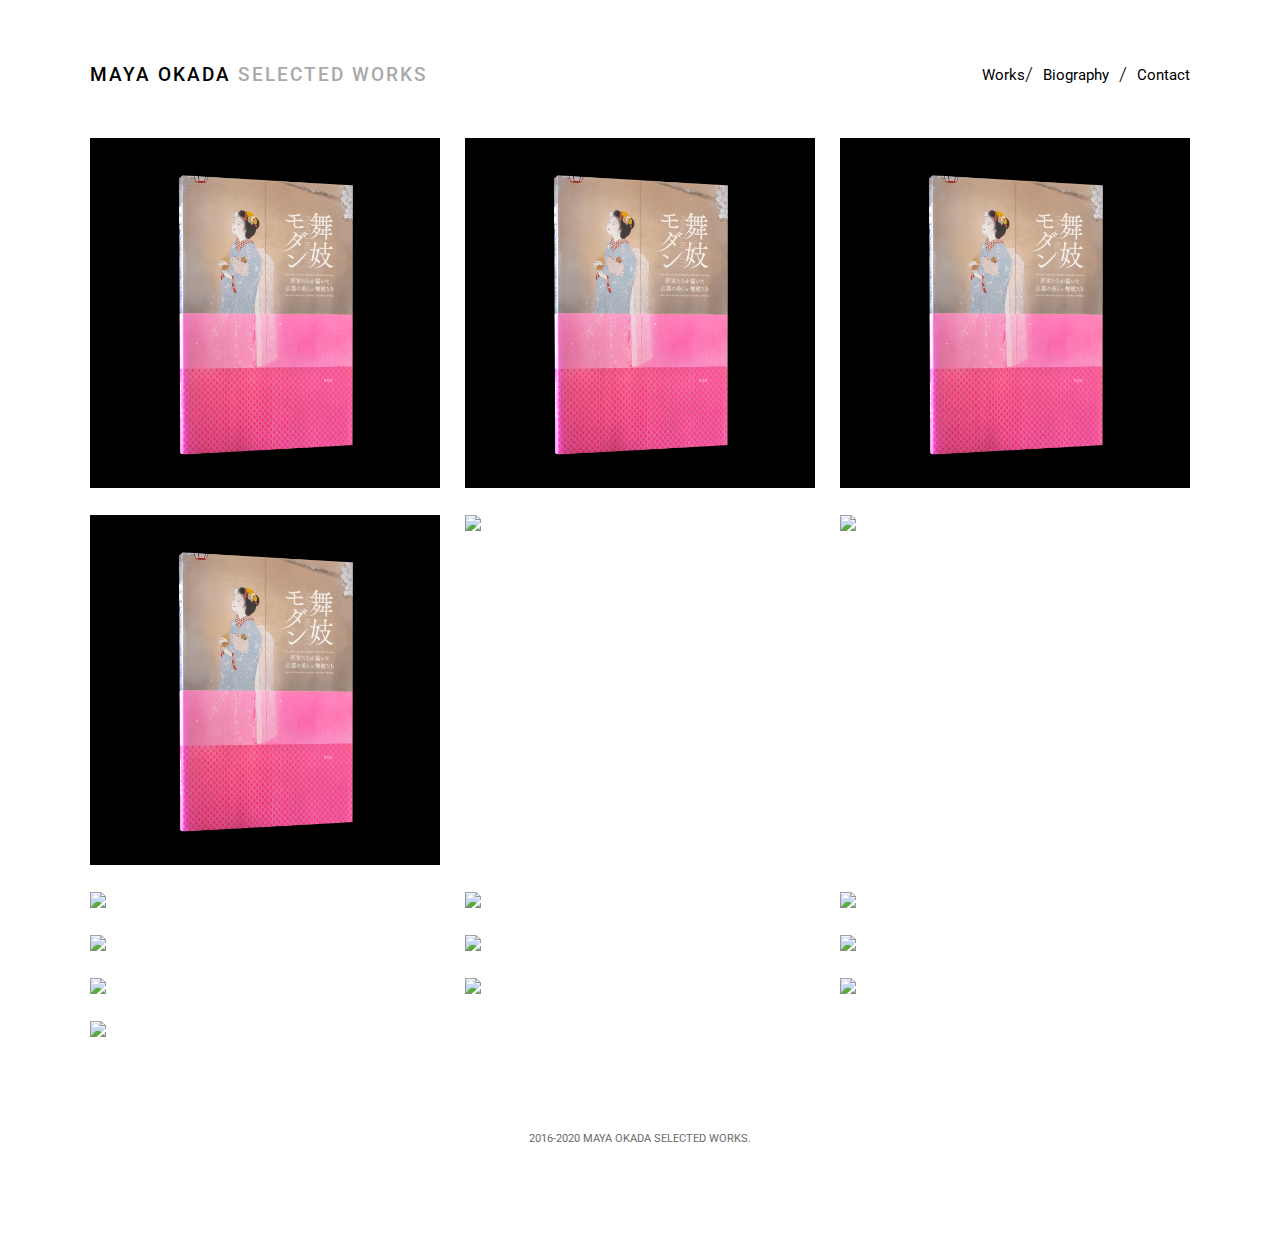
==== index.html @ cfd8290d "Update index.html" ====
<!DOCTYPE html>
<html>
  <head>
    <link rel="preconnect" href="https://fonts.gstatic.com">
    <link href="https://fonts.googleapis.com/css2?family=Roboto:wght@100;300;400;500;700&display=swap" rel="stylesheet">
    <title>MAYA OKADA</title>
<link rel="stylesheet" href="https://nicyan-ict.github.io/ict/style.css"/>    
    <link rel="stylesheet" href="style.css">
    </head>

      <header>
        <div class="header-logo">
        <p>MAYA OKADA<span> SELECTED WORKS</span></p>
        </div>
        <div class="header-list">
        <ul>
        <li class="contact"><a href="file:///Users/mayaokada/Desktop/index.html">Contact</a></li><li class="slash1">/</li><li class="biography"><a href="file:///Users/mayaokada/Desktop/index.html">Biography</a></li><li class="slash1">/</li><li class="works"><a href="file:///Users/mayaokada/Desktop/index.html">Works</a></li>
        </ul>
        </div>
        </header>


    <body>
    <div class="wrapper grid">
    <div class="item">

    <div class=item1>
    <img src="maiko.png">
    <div class=item1-text>
    <p class=item-title>Jugendgedenken<p>
    <p class="item-info">2019, artwork</p>
    </div>
    </div>
    </div>

    <div class="item">
    <div class=item2>
    <img src="maiko.png">
    <div class=item2-text>
    <p class=item-title>Jugendgedenken<p>
    <p class="item-info">2019, artwork</p>
    </div>
    </div>
    </div>

    <div class="item">
    <div class=item3>
    <img src="maiko.png">
    <div class=item3-text>
    <p class=item-title>Jugendgedenken<p>
    <p class="item-info">2019, artwork</p>
    </div>
    </div>
    </div>

    <div class="item">
    <div class=item4>
    <img src="maiko.png">
    <div class=item4-text>
    <p class=item-title>舞妓モダン<p>
    <p class="item-info">2019, artwork</p>
    </div>
    </div>
    </div>

    <div class="item">
    <div class=item5>
    <img src="sakuhin/meishi.png">
    <div class=item5-text>
    <p class=item-title>Jugendgedenken<p>
    <p class="item-info">2019, artwork</p>
    </div>
    </div>
    </div>

    <div class="item">
    <div class=item6>
    <img src="sakuhin/makuruhan.png">
    <div class=item6-text>
    <p class=item-title>Jugendgedenken<p>
    <p class="item-info">2019, artwork</p>
    </div>
    </div>
    </div>

    <div class="item">
    <div class=item7>
    <img src="sakuhin/seinomezame.png">
    <div class=item7-text>
    <p class=item-title>Jugendgedenken<p>
    <p class="item-info">2019, artwork</p>
    </div>
    </div>
    </div>

    <div class="item">
    <div class=item8>
    <img src="sakuhin/manga.png">
    <div class=item8-text>
    <p class=item-title>Jugendgedenken<p>
    <p class="item-info">2019, artwork</p>
    </div>
    </div>
    </div>

    <div class="item">
    <div class=item9>
    <img src="sakuhin/suzuka.png">
    <div class=item9-text>
    <p class=item-title>Jugendgedenken<p>
    <p class="item-info">2019, artwork</p>
    </div>
    </div>
    </div>

    <div class="item">
    <div class=item10>
    <img src="sakuhin/suzuka2.png">
    <div class=item10-text>
    <p class=item-title>Jugendgedenken<p>
    <p class="item-info">2019, artwork</p>
    </div>
    </div>
    </div>

    <div class="item">
    <div class=item11>
    <img src="sakuhin/beyond.png">
    <div class=item11-text>
    <p class=item-title>Jugendgedenken<p>
    <p class="item-info">2019, artwork</p>
    </div>
    </div>
    </div>

    <div class="item">
    <div class=item12>
    <img src="sakuhin/dokusougan.png">
    <div class=item12-text>
    <p class=item-title>Jugendgedenken<p>
    <p class="item-info">2019, artwork</p>
    </div>
    </div>
    </div>

    <div class="item">
    <div class=item13>
    <img src="sakuhin/tensura.png">
    <div class=item13-text>
    <p class=item-title>Jugendgedenken<p>
    <p class="item-info">2019, artwork</p>
    </div>
    </div>
    </div>

    <div class="item">
    <div class=item14>
    <img src="sakuhin/2.png">
    <div class=item14-text>
    <p class=item-title>Jugendgedenken<p>
    <p class="item-info">2019, artwork</p>
    </div>
    </div>
    </div>

    <div class="item">
    <div class=item15>
    <img src="sakuhin/4.png">
    <div class=item15-text>
    <p class=item-title>Jugendgedenken<p>
    <p class="item-info">2019, artwork</p>
    </div>
    </div>
    </div>

    <div class="item">
    <div class=item16>
    <img src="sakuhin/5.png">
    <div class=item16-text>
    <p class=item-title>Jugendgedenken<p>
    <p class="item-info">2019, artwork</p>
    </div>
    </div>
    </div>
    </div>


    <footer>
    <p class=copyright>2016-2020 MAYA OKADA SELECTED WORKS.</p>
  </footer>




  </body>
</html>
---- style.css ----
header {
  width: 1475px;
  margin:0 auto;
  height: 110px;
  background: white;
  padding: 0px 0px;
  font-family:"Roboto"
}

a {
  text-decoration: none;
  border: none;
  color: black;
}

.header-logo p {
  padding-top: 36px;
  float:left;
  padding-left: 0px;
  font-size: 19px;
  letter-spacing: 2px;
  font-weight: 500;
}

span {
  color: #a9a9a9;
}

body {
  font-family: 'Roboto', "YuGothic";
}


.header-list {
  padding-top:38px;
}

.contact, .biography, .works {
    padding-top: 3.5px;
    font-size: 15px;
    color: #a9a9a9;
    list-style: none;
    float: right;
    font-weight: 400;
    color: :#C0C0C0;
}

.slash1, .slash2 {
  font-size: 20px;
  list-style: none;
  float: right;
  padding-right:10px;
  font-weight: 300;
}


.contact:hover {
  opacity: 0.35;
}

.biography {
    padding: 3.5px 10px 0px 0px;
}
.biography:hover {
  opacity: 0.35;
}

.works:hover {
  opacity: 0.35;
}


.grid {
  padding-top:20px;
  display: grid;
  width:1475px;
  gap:25px;
  grid-template-columns: repeat(4, 1fr);
  row-gap:23px;
  margin-left: auto;
  margin-right: auto;
}

.item img {
  width:350px;
  transition: 0.5s ;
}
.item-title {
  font-size: 18px;
  letter-spacing: 1px;
}
.item-info {
  font-size: 14px;
  letter-spacing: 1px;
  color: #808080;
}

.item1 {
  position: relative;
}
.item1-text {
position: absolute;
top: 50%;
top:50%;
left: 50%;
transform: translate(-50%, -50%);
text-align: center;
opacity:0;
line-height: 6px;
}
.item:hover .item1 img {
  opacity:0.1;
}
.item1:hover .item1-text {
  opacity:1;
}

.item2 {
  position: relative;
}
.item2-text {
position: absolute;
top: 50%;
top:50%;
left: 50%;
transform: translate(-50%, -50%);
text-align: center;
opacity:0;
line-height: 6px;
}
.item:hover .item2 img {
  opacity:0.1;
}
.item2:hover .item2-text {
  opacity:1;
}

.item3 {
position: relative;
}
.item3-text {
position: absolute;
top: 50%;
top:50%;
left: 50%;
transform: translate(-50%, -50%);
text-align: center;
opacity:0;
line-height: 6px;
}
.item:hover .item3 img {
  opacity:0.1;
}
.item3:hover .item3-text {
  opacity:1;
}

.item4 {
  position: relative;
}
.item4-text {
  position: absolute;
top: 50%;
top:50%;
left: 50%;
transform: translate(-50%, -50%);
text-align: center;
opacity:0;
line-height: 5px;
}
.item:hover .item4 img {
  opacity:0.1;
}
.item4:hover .item4-text {
  opacity:1;
}

.item5 {
  position: relative;
}
.item5-text {
  position: absolute;
top: 50%;
top:50%;
left: 50%;
transform: translate(-50%, -50%);
text-align: center;
opacity:0;
line-height: 6px;
}
.item:hover .item5 img {
  opacity:0.1;
}
.item5:hover .item5-text {
  opacity:1;
}

.item6 {
  position: relative;
}
.item6-text {
  position: absolute;
top: 50%;
top:50%;
left: 50%;
transform: translate(-50%, -50%);
text-align: center;
opacity:0;
line-height: 6px;
}
.item:hover .item6 img {
  opacity:0.1;
}
.item6:hover .item6-text {
  opacity:1;
}

.item7 {
  position: relative;
}
.item7-text {
  position: absolute;
top: 50%;
top:50%;
left: 50%;
transform: translate(-50%, -50%);
text-align: center;
opacity:0;
line-height: 6px;
}
.item:hover .item7 img {
  opacity:0.1;
}
.item7:hover .item7-text {
  opacity:1;
}

.item8 {
  position: relative;
}
.item8-text {
  position: absolute;
top: 50%;
top:50%;
left: 50%;
transform: translate(-50%, -50%);
text-align: center;
opacity:0;
line-height: 6px;
}
.item:hover .item8 img {
  opacity:0.1;
}
.item8:hover .item8-text {
  opacity:1;
}

.item9 {
  position: relative;
}
.item9-text {
  position: absolute;
top: 50%;
top:50%;
left: 50%;
transform: translate(-50%, -50%);
text-align: center;
opacity:0;
line-height: 5px;
}
.item:hover .item9 img {
  opacity:0.1;
}
.item9:hover .item9-text {
  opacity:1;
}

.item10 {
  position: relative;
}
.item10-text {
  position: absolute;
top: 50%;
top:50%;
left: 50%;
transform: translate(-50%, -50%);
text-align: center;
opacity:0;
line-height: 6px;
}
.item:hover .item10 img {
  opacity:0.1;
}
.item10:hover .item10-text {
  opacity:1;
}

.item11 {
  position: relative;
}
.item11-text {
  position: absolute;
top: 50%;
top:50%;
left: 50%;
transform: translate(-50%, -50%);
text-align: center;
opacity:0;
line-height: 6px;
}

.item:hover .item11 img {
  opacity:0.1;
}
.item11:hover .item11-text {
  opacity:1;
}

.item12 {
  position: relative;
}
.item12-text {
  position: absolute;
top: 50%;
top:50%;
left: 50%;
transform: translate(-50%, -50%);
text-align: center;
opacity:0;
line-height: 6px;
}
.item:hover .item12 img {
  opacity:0.1;
}
.item12:hover .item12-text {
  opacity:1;
}

.item13 {
  position: relative;
}
.item13-text {
  position: absolute;
top: 50%;
top:50%;
left: 50%;
transform: translate(-50%, -50%);
text-align: center;
opacity:0;
line-height: 6px;
}
.item:hover .item13 img {
  opacity:0.1;
}
.item13:hover .item13-text {
  opacity:1;
}

.item14 {
  position: relative;
}
.item14-text {
  position: absolute;
top: 50%;
top:50%;
left: 50%;
transform: translate(-50%, -50%);
text-align: center;
opacity:0;
line-height: 6px;
}
.item:hover .item14 img {
  opacity:0.1;
}
.item14:hover .item14-text {
  opacity:1;
}

.item15 {
  position: relative;
}
.item15-text {
  position: absolute;
top: 50%;
top:50%;
left: 50%;
transform: translate(-50%, -50%);
text-align: center;
opacity:0;
line-height: 5px;
}
.item:hover .item15 img {
  opacity:0.1;
}
.item15:hover .item15-text {
  opacity:1;
}

.item16 {
  position: relative;
}
.item16-text {
  position: absolute;
top: 50%;
top:50%;
left: 50%;
transform: translate(-50%, -50%);
text-align: center;
opacity:0;
line-height: 5px;
}
.item:hover .item16 img {
  opacity:0.1;
}
.item16:hover .item16-text {
  opacity:1;
}

.copyright {
  padding-top:80px;
  text-align: center;
  font-size:11px;
  color: #696969;
  padding-bottom:80px;
}


@media only screen and (min-width:640px) and (max-width:1475px) {
  header {
    width: 1100px;
    margin:0 auto;
    height: 110px;
    background: white;
    padding: 0px 0px;
    box-sizing: border-box;
    }

.grid {
  padding-top:20px;
  display: grid;
  width:1100px;
  gap:25px;
  grid-template-columns: repeat(3, 1fr);
  row-gap:23px;
  margin-left: auto;
  margin-right: auto;
  }
}

@media only screen and (min-width:725px) and (max-width:1100px) {
  header {
    width: 725px;
    margin:0 auto;
    height: 110px;
    background: white;
    padding: 0px 0px;
    box-sizing: border-box;
    }

.grid {
  padding-top:20px;
  display: grid;
  width:725px;
  gap:25px;
  grid-template-columns: repeat(2, 1fr);
  row-gap:23px;
  margin-left: auto;
  margin-right: auto;
  }
}

@media only screen and (min-width:440px) and (max-width:725px) {
  header {
    width: 400px;
    margin:0 auto;
    height: 155px;
    background: white;
    padding: 0px 0px;
    box-sizing: border-box;
    }

    .header-logo p {
      padding-top: 40px;
      line-height: 0px;
      font-size: 23.5px;
      letter-spacing: 2px;
      font-weight: 500;
      float:none;
    }

.ul {
  text-align: center;
}

    .header-list {
      padding-top:15px;
      padding-left:40px;
      display: inline-block;
      padding-bottom:50px;

    }

    .contact, .biography, .works {
        padding-top: 3px;
        font-size: 17px;
        color: #a9a9a9;
        font-weight: 400;
        color: :#C0C0C0;
        line-height: :0px;
    }
    .slash1, .slash2 {
      font-size: 22px;
      padding-right:10px;
      font-weight: 300;
    line-height: :0px;
    }

.item img {
width:400px;
transition: 0.5s ;
}

.grid {
  padding-top:20px;
  display: grid;
  width:400px;
  grid-template-columns: 1fr;
  row-gap:23px;
  margin-left: auto;
  margin-right: auto;
  }
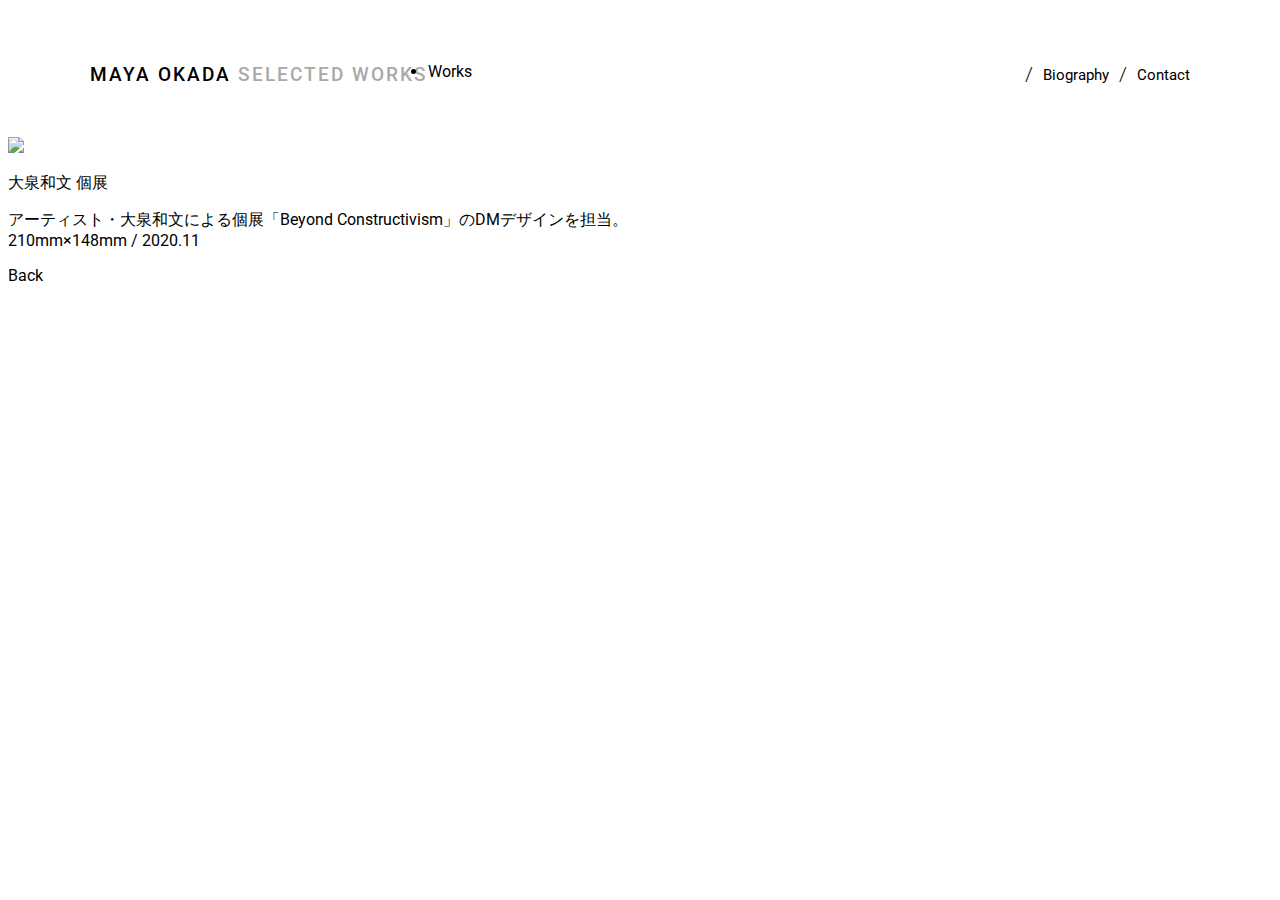
==== commit 5c6c7137: "Update index.html" ====
--- a/index.html
+++ b/index.html
@@ -8,189 +8,35 @@
     <link rel="stylesheet" href="style.css">
     </head>
 
-      <header>
-        <div class="header-logo">
-        <p>MAYA OKADA<span> SELECTED WORKS</span></p>
-        </div>
-        <div class="header-list">
-        <ul>
-        <li class="contact"><a href="file:///Users/mayaokada/Desktop/index.html">Contact</a></li><li class="slash1">/</li><li class="biography"><a href="file:///Users/mayaokada/Desktop/index.html">Biography</a></li><li class="slash1">/</li><li class="works"><a href="file:///Users/mayaokada/Desktop/index.html">Works</a></li>
-        </ul>
-        </div>
-        </header>
+  <header>
+          <div class="header-logo">
+          <p>MAYA OKADA<span> SELECTED WORKS</span></p>
+          </div>
+          <div class="header-list">
+          <ul>
+          <li class="contact"><a href="file:///Users/mayaokada/Desktop/index.html">Contact</a></li><li class="slash1">/</li><li class="biography"><a href="file:///Users/mayaokada/Desktop/index.html">Biography</a></li><li class="slash1">/</li><li class="work"><a href="file:///Users/mayaokada/Desktop/index.html">Works</a></li>
+          </ul>
+          </div>
+          </header>
 
 
-    <body>
-    <div class="wrapper grid">
-    <div class="item">
+        <body>
+    <image>
+      <div class="sakuhin1">
+      <div class="image1">
+      <img src="https://github.com/okada1226/Ohizumi-Kazufumi/blob/main/beyond_3.png?raw=true">
+      </div>
+      <div class=sakuhin-text>
+      <p class="title">大泉和文 個展</p>
+      <p class="detail">アーティスト・大泉和文による個展「Beyond Constructivism」のDMデザインを担当。<br>210mm×148mm / 2020.11</p>
+      </div>
 
-    <div class=item1>
-    <img src="maiko.png">
-    <div class=item1-text>
-    <p class=item-title>Jugendgedenken<p>
-    <p class="item-info">2019, artwork</p>
-    </div>
-    </div>
-    </div>
-
-    <div class="item">
-    <div class=item2>
-    <img src="maiko.png">
-    <div class=item2-text>
-    <p class=item-title>Jugendgedenken<p>
-    <p class="item-info">2019, artwork</p>
-    </div>
-    </div>
-    </div>
-
-    <div class="item">
-    <div class=item3>
-    <img src="maiko.png">
-    <div class=item3-text>
-    <p class=item-title>Jugendgedenken<p>
-    <p class="item-info">2019, artwork</p>
-    </div>
-    </div>
-    </div>
-
-    <div class="item">
-    <div class=item4>
-    <img src="maiko.png">
-    <div class=item4-text>
-    <p class=item-title>舞妓モダン<p>
-    <p class="item-info">2019, artwork</p>
-    </div>
-    </div>
-    </div>
-
-    <div class="item">
-    <div class=item5>
-    <img src="sakuhin/meishi.png">
-    <div class=item5-text>
-    <p class=item-title>Jugendgedenken<p>
-    <p class="item-info">2019, artwork</p>
-    </div>
-    </div>
-    </div>
-
-    <div class="item">
-    <div class=item6>
-    <img src="sakuhin/makuruhan.png">
-    <div class=item6-text>
-    <p class=item-title>Jugendgedenken<p>
-    <p class="item-info">2019, artwork</p>
-    </div>
-    </div>
-    </div>
-
-    <div class="item">
-    <div class=item7>
-    <img src="sakuhin/seinomezame.png">
-    <div class=item7-text>
-    <p class=item-title>Jugendgedenken<p>
-    <p class="item-info">2019, artwork</p>
-    </div>
-    </div>
-    </div>
-
-    <div class="item">
-    <div class=item8>
-    <img src="sakuhin/manga.png">
-    <div class=item8-text>
-    <p class=item-title>Jugendgedenken<p>
-    <p class="item-info">2019, artwork</p>
-    </div>
-    </div>
-    </div>
-
-    <div class="item">
-    <div class=item9>
-    <img src="sakuhin/suzuka.png">
-    <div class=item9-text>
-    <p class=item-title>Jugendgedenken<p>
-    <p class="item-info">2019, artwork</p>
-    </div>
-    </div>
-    </div>
-
-    <div class="item">
-    <div class=item10>
-    <img src="sakuhin/suzuka2.png">
-    <div class=item10-text>
-    <p class=item-title>Jugendgedenken<p>
-    <p class="item-info">2019, artwork</p>
-    </div>
-    </div>
-    </div>
-
-    <div class="item">
-    <div class=item11>
-    <img src="sakuhin/beyond.png">
-    <div class=item11-text>
-    <p class=item-title>Jugendgedenken<p>
-    <p class="item-info">2019, artwork</p>
-    </div>
-    </div>
-    </div>
-
-    <div class="item">
-    <div class=item12>
-    <img src="sakuhin/dokusougan.png">
-    <div class=item12-text>
-    <p class=item-title>Jugendgedenken<p>
-    <p class="item-info">2019, artwork</p>
-    </div>
-    </div>
-    </div>
-
-    <div class="item">
-    <div class=item13>
-    <img src="sakuhin/tensura.png">
-    <div class=item13-text>
-    <p class=item-title>Jugendgedenken<p>
-    <p class="item-info">2019, artwork</p>
-    </div>
-    </div>
-    </div>
-
-    <div class="item">
-    <div class=item14>
-    <img src="sakuhin/2.png">
-    <div class=item14-text>
-    <p class=item-title>Jugendgedenken<p>
-    <p class="item-info">2019, artwork</p>
-    </div>
-    </div>
-    </div>
-
-    <div class="item">
-    <div class=item15>
-    <img src="sakuhin/4.png">
-    <div class=item15-text>
-    <p class=item-title>Jugendgedenken<p>
-    <p class="item-info">2019, artwork</p>
-    </div>
-    </div>
-    </div>
-
-    <div class="item">
-    <div class=item16>
-    <img src="sakuhin/5.png">
-    <div class=item16-text>
-    <p class=item-title>Jugendgedenken<p>
-    <p class="item-info">2019, artwork</p>
-    </div>
-    </div>
-    </div>
-    </div>
-
+      </div>
 
     <footer>
-    <p class=copyright>2016-2020 MAYA OKADA SELECTED WORKS.</p>
+    <div class=back><a href="file:///Users/mayaokada/Desktop/index.html">Back</a></div>
   </footer>
-
-
-
 
   </body>
 </html>
+
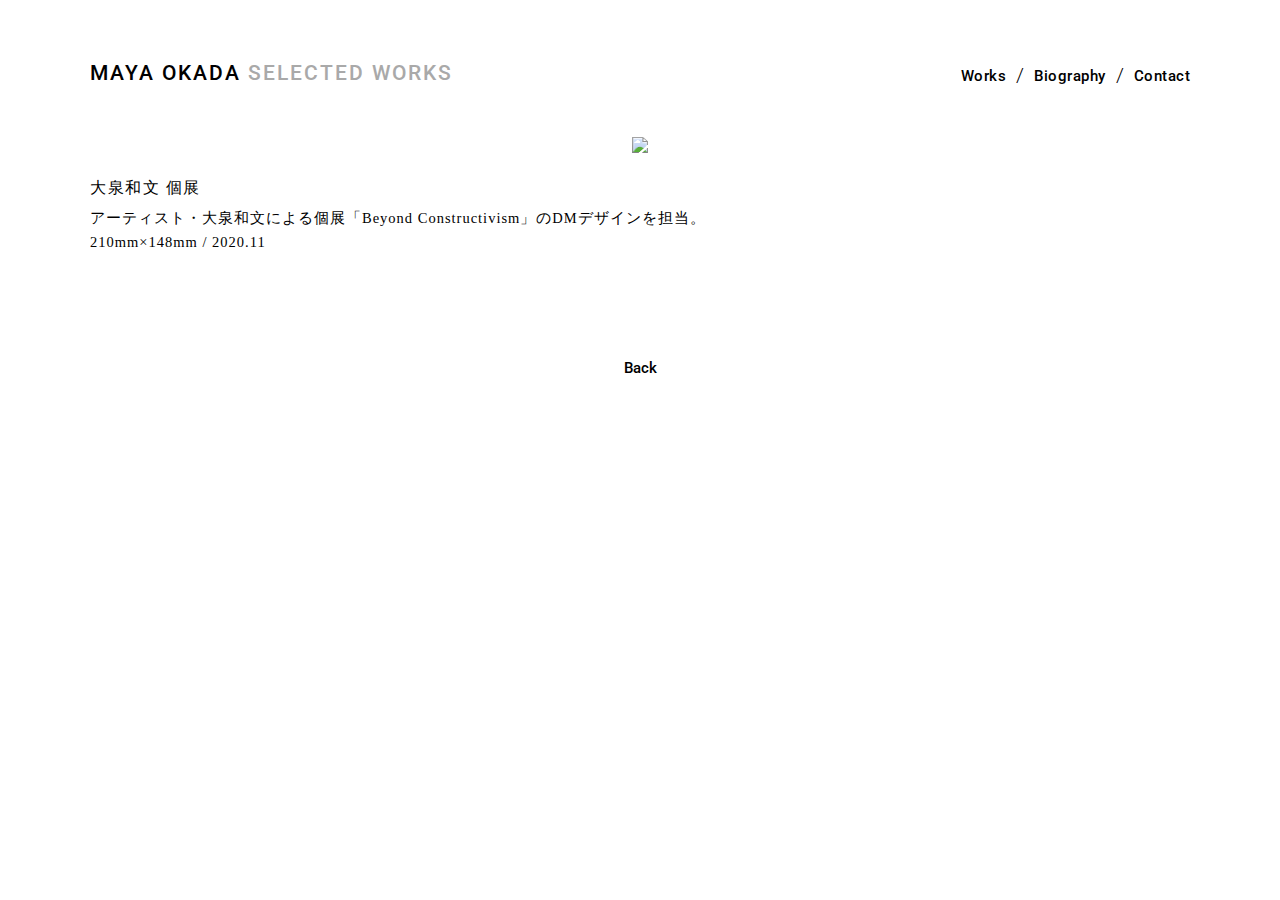
==== commit 9c816d5f: "Update index.html" ====
--- a/index.html
+++ b/index.html
@@ -3,6 +3,7 @@
   <head>
     <link rel="preconnect" href="https://fonts.gstatic.com">
     <link href="https://fonts.googleapis.com/css2?family=Roboto:wght@100;300;400;500;700&display=swap" rel="stylesheet">
+    <meta name="viewport" content="width=device-width, initial-scale=1.0, maximum-scale=1.0, minimum-scale=1.0">
     <title>MAYA OKADA</title>
 <link rel="stylesheet" href="https://nicyan-ict.github.io/ict/style.css"/>    
     <link rel="stylesheet" href="style.css">
@@ -34,7 +35,7 @@
       </div>
 
     <footer>
-    <div class=back><a href="file:///Users/mayaokada/Desktop/index.html">Back</a></div>
+    <div class=back><a href="https://okada1226.github.io/MAYA-OKADA-WORKS/">Back</a></div>
   </footer>
 
   </body>
--- a/style.css
+++ b/style.css
@@ -14,10 +14,10 @@
 }
 
 .header-logo p {
-  padding-top: 36px;
+  padding-top: 32px;
   float:left;
   padding-left: 0px;
-  font-size: 19px;
+  font-size: 21px;
   letter-spacing: 2px;
   font-weight: 500;
 }
@@ -32,16 +32,17 @@
 
 
 .header-list {
-  padding-top:38px;
-}
-
-.contact, .biography, .works {
+  padding-top:39px;
+}
+
+.contact, .biography, .work {
     padding-top: 3.5px;
     font-size: 15px;
     color: #a9a9a9;
     list-style: none;
     float: right;
-    font-weight: 400;
+    font-weight: 500;
+    letter-spacing: 0.5px;
     color: :#C0C0C0;
 }
 
@@ -50,6 +51,7 @@
   list-style: none;
   float: right;
   padding-right:10px;
+  padding-left:10px;
   font-weight: 300;
 }
 
@@ -58,374 +60,79 @@
   opacity: 0.35;
 }
 
-.biography {
-    padding: 3.5px 10px 0px 0px;
-}
+
 .biography:hover {
   opacity: 0.35;
 }
 
-.works:hover {
+.work {
+  float:right;
+}
+
+.work:hover {
   opacity: 0.35;
 }
 
 
-.grid {
-  padding-top:20px;
-  display: grid;
+.image1 {
+text-align:center;
+}
+.image1 img {
   width:1475px;
-  gap:25px;
-  grid-template-columns: repeat(4, 1fr);
-  row-gap:23px;
-  margin-left: auto;
-  margin-right: auto;
-}
-
-.item img {
-  width:350px;
-  transition: 0.5s ;
-}
-.item-title {
-  font-size: 18px;
+}
+
+.image2 {
+text-align:center;
+padding-top: 20px;
+}
+.image2 img {
+  width:1475px;
+}
+
+.br-sp {
+  display: none;
+}
+
+
+.sakuhin-text {
+  font-family: 'Roboto', "YuGothic-light";
+  padding-top:31px;
+  margin:0 auto;
+  width:1475px;
+}
+
+.title {
+  font-size:16px;
+  letter-spacing: 1.5px;
+  line-height: 0px;
+  font-weight: 400;
+  margin:0;
+  font-family: 'Roboto-bolder', "YuGothic-bolder";
+
+}
+
+.detail {
+  padding-top: 3px;
+  font-size:14.5px;
+  line-height: 24.5px;
+  font-weight: 300;
+  font-family: 'Roboto-lighter', "YuGothic-lighter";
   letter-spacing: 1px;
-}
-.item-info {
-  font-size: 14px;
-  letter-spacing: 1px;
-  color: #808080;
-}
-
-.item1 {
-  position: relative;
-}
-.item1-text {
-position: absolute;
-top: 50%;
-top:50%;
-left: 50%;
-transform: translate(-50%, -50%);
-text-align: center;
-opacity:0;
-line-height: 6px;
-}
-.item:hover .item1 img {
-  opacity:0.1;
-}
-.item1:hover .item1-text {
-  opacity:1;
-}
-
-.item2 {
-  position: relative;
-}
-.item2-text {
-position: absolute;
-top: 50%;
-top:50%;
-left: 50%;
-transform: translate(-50%, -50%);
-text-align: center;
-opacity:0;
-line-height: 6px;
-}
-.item:hover .item2 img {
-  opacity:0.1;
-}
-.item2:hover .item2-text {
-  opacity:1;
-}
-
-.item3 {
-position: relative;
-}
-.item3-text {
-position: absolute;
-top: 50%;
-top:50%;
-left: 50%;
-transform: translate(-50%, -50%);
-text-align: center;
-opacity:0;
-line-height: 6px;
-}
-.item:hover .item3 img {
-  opacity:0.1;
-}
-.item3:hover .item3-text {
-  opacity:1;
-}
-
-.item4 {
-  position: relative;
-}
-.item4-text {
-  position: absolute;
-top: 50%;
-top:50%;
-left: 50%;
-transform: translate(-50%, -50%);
-text-align: center;
-opacity:0;
-line-height: 5px;
-}
-.item:hover .item4 img {
-  opacity:0.1;
-}
-.item4:hover .item4-text {
-  opacity:1;
-}
-
-.item5 {
-  position: relative;
-}
-.item5-text {
-  position: absolute;
-top: 50%;
-top:50%;
-left: 50%;
-transform: translate(-50%, -50%);
-text-align: center;
-opacity:0;
-line-height: 6px;
-}
-.item:hover .item5 img {
-  opacity:0.1;
-}
-.item5:hover .item5-text {
-  opacity:1;
-}
-
-.item6 {
-  position: relative;
-}
-.item6-text {
-  position: absolute;
-top: 50%;
-top:50%;
-left: 50%;
-transform: translate(-50%, -50%);
-text-align: center;
-opacity:0;
-line-height: 6px;
-}
-.item:hover .item6 img {
-  opacity:0.1;
-}
-.item6:hover .item6-text {
-  opacity:1;
-}
-
-.item7 {
-  position: relative;
-}
-.item7-text {
-  position: absolute;
-top: 50%;
-top:50%;
-left: 50%;
-transform: translate(-50%, -50%);
-text-align: center;
-opacity:0;
-line-height: 6px;
-}
-.item:hover .item7 img {
-  opacity:0.1;
-}
-.item7:hover .item7-text {
-  opacity:1;
-}
-
-.item8 {
-  position: relative;
-}
-.item8-text {
-  position: absolute;
-top: 50%;
-top:50%;
-left: 50%;
-transform: translate(-50%, -50%);
-text-align: center;
-opacity:0;
-line-height: 6px;
-}
-.item:hover .item8 img {
-  opacity:0.1;
-}
-.item8:hover .item8-text {
-  opacity:1;
-}
-
-.item9 {
-  position: relative;
-}
-.item9-text {
-  position: absolute;
-top: 50%;
-top:50%;
-left: 50%;
-transform: translate(-50%, -50%);
-text-align: center;
-opacity:0;
-line-height: 5px;
-}
-.item:hover .item9 img {
-  opacity:0.1;
-}
-.item9:hover .item9-text {
-  opacity:1;
-}
-
-.item10 {
-  position: relative;
-}
-.item10-text {
-  position: absolute;
-top: 50%;
-top:50%;
-left: 50%;
-transform: translate(-50%, -50%);
-text-align: center;
-opacity:0;
-line-height: 6px;
-}
-.item:hover .item10 img {
-  opacity:0.1;
-}
-.item10:hover .item10-text {
-  opacity:1;
-}
-
-.item11 {
-  position: relative;
-}
-.item11-text {
-  position: absolute;
-top: 50%;
-top:50%;
-left: 50%;
-transform: translate(-50%, -50%);
-text-align: center;
-opacity:0;
-line-height: 6px;
-}
-
-.item:hover .item11 img {
-  opacity:0.1;
-}
-.item11:hover .item11-text {
-  opacity:1;
-}
-
-.item12 {
-  position: relative;
-}
-.item12-text {
-  position: absolute;
-top: 50%;
-top:50%;
-left: 50%;
-transform: translate(-50%, -50%);
-text-align: center;
-opacity:0;
-line-height: 6px;
-}
-.item:hover .item12 img {
-  opacity:0.1;
-}
-.item12:hover .item12-text {
-  opacity:1;
-}
-
-.item13 {
-  position: relative;
-}
-.item13-text {
-  position: absolute;
-top: 50%;
-top:50%;
-left: 50%;
-transform: translate(-50%, -50%);
-text-align: center;
-opacity:0;
-line-height: 6px;
-}
-.item:hover .item13 img {
-  opacity:0.1;
-}
-.item13:hover .item13-text {
-  opacity:1;
-}
-
-.item14 {
-  position: relative;
-}
-.item14-text {
-  position: absolute;
-top: 50%;
-top:50%;
-left: 50%;
-transform: translate(-50%, -50%);
-text-align: center;
-opacity:0;
-line-height: 6px;
-}
-.item:hover .item14 img {
-  opacity:0.1;
-}
-.item14:hover .item14-text {
-  opacity:1;
-}
-
-.item15 {
-  position: relative;
-}
-.item15-text {
-  position: absolute;
-top: 50%;
-top:50%;
-left: 50%;
-transform: translate(-50%, -50%);
-text-align: center;
-opacity:0;
-line-height: 5px;
-}
-.item:hover .item15 img {
-  opacity:0.1;
-}
-.item15:hover .item15-text {
-  opacity:1;
-}
-
-.item16 {
-  position: relative;
-}
-.item16-text {
-  position: absolute;
-top: 50%;
-top:50%;
-left: 50%;
-transform: translate(-50%, -50%);
-text-align: center;
-opacity:0;
-line-height: 5px;
-}
-.item:hover .item16 img {
-  opacity:0.1;
-}
-.item16:hover .item16-text {
-  opacity:1;
-}
-
-.copyright {
-  padding-top:80px;
+
+}
+
+
+
+.back {
+  padding-top:90px;
+  padding-left:0px;
   text-align: center;
-  font-size:11px;
-  color: #696969;
+  font-size:15px;
   padding-bottom:80px;
-}
-
-
-@media only screen and (min-width:640px) and (max-width:1475px) {
+  font-weight:500;
+}
+
+@media only screen and (max-width:1475px) {
   header {
     width: 1100px;
     margin:0 auto;
@@ -434,20 +141,17 @@
     padding: 0px 0px;
     box-sizing: border-box;
     }
-
-.grid {
-  padding-top:20px;
-  display: grid;
-  width:1100px;
-  gap:25px;
-  grid-template-columns: repeat(3, 1fr);
-  row-gap:23px;
-  margin-left: auto;
-  margin-right: auto;
-  }
-}
-
-@media only screen and (min-width:725px) and (max-width:1100px) {
+    .image1 img {
+      width:1100px;
+    }
+    .sakuhin-text {
+      width:1100px;
+    }
+
+
+}
+
+@media only screen and (max-width:1100px) {
   header {
     width: 725px;
     margin:0 auto;
@@ -456,20 +160,17 @@
     padding: 0px 0px;
     box-sizing: border-box;
     }
-
-.grid {
-  padding-top:20px;
-  display: grid;
-  width:725px;
-  gap:25px;
-  grid-template-columns: repeat(2, 1fr);
-  row-gap:23px;
-  margin-left: auto;
-  margin-right: auto;
-  }
-}
-
-@media only screen and (min-width:440px) and (max-width:725px) {
+    .image1 img {
+      width:725px;
+    }
+    .sakuhin-text {
+      width:725px;
+    }
+
+
+}
+
+@media screen and (max-width: 725px){
   header {
     width: 400px;
     margin:0 auto;
@@ -500,11 +201,11 @@
 
     }
 
-    .contact, .biography, .works {
+    .contact, .biography, .work {
         padding-top: 3px;
         font-size: 17px;
         color: #a9a9a9;
-        font-weight: 400;
+        font-weight: 500;
         color: :#C0C0C0;
         line-height: :0px;
     }
@@ -515,21 +216,105 @@
     line-height: :0px;
     }
 
-.item img {
-width:400px;
-transition: 0.5s ;
-}
-
-.grid {
-  padding-top:20px;
-  display: grid;
-  width:400px;
-  grid-template-columns: 1fr;
-  row-gap:23px;
-  margin-left: auto;
-  margin-right: auto;
+    .image1 img {
+      width:600px;
+    }
+    .sakuhin-text {
+      width:600px;
+    }
+
+
+}
+
+@media screen and (max-width: 400px){
+  header {
+    width: 320px;
+    margin:0 auto;
+    height: 110px;
+    background: white;
+    padding: 0px 0px;
+    }
+
+  .span {
+  line-height: 0px;
   }
-
-
-
-
+    .header-logo p {
+      padding-top: 35px;
+      line-height: 0px;
+      font-size: 21px;
+      letter-spacing: 0.25px;
+      font-weight: 500;
+      float:none;
+      padding-bottom: 0px;
+      margin-bottom: 0px;
+
+    }
+      .header-logo span {
+        line-height: 0px;
+        float:none;
+        padding-bottom: 0px;
+        margin-bottom: 0px;
+      }
+
+    .header-list {
+      padding-top:21px;
+      padding-bottom:50px;
+      margin-left: auto;
+      margin-right: auto;
+      padding-left: 14.5px;
+    }
+
+    .contact, .biography, .work {
+        padding-top: 3px;
+        font-size: 14px;
+        color: #a9a9a9;
+        font-weight: 500;
+        color: :#C0C0C0;
+        line-height: :0px;
+    }
+    .slash1, .slash2 {
+      font-size: 18px;
+      padding-right:10px;
+      font-weight: 300;
+    line-height: :0px;
+    }
+
+    .image1 img {
+      width:100%;
+    }
+    .sakuhin-text {
+      padding-top:30px;
+      width:320px;
+    }
+
+    .title {
+      font-size:17px;
+      margin-bottom: 0;
+      padding-bottom: 0;
+      line-height: 0px;
+    }
+
+
+  .detail {
+      margin-top:12.5px;
+      margin-bottom: :20px;
+      text-align: justify;
+      text-justify: inter-ideograph;
+      line-height:25px;
+
+    }
+    .br-pc {
+      display: none;
+    }
+  .back {
+  padding-top:50px;
+  padding-left:0px;
+  text-align: center;
+  font-size:15px;
+  padding-bottom:70px;
+  font-weight:500;
+
+}
+
+
+}
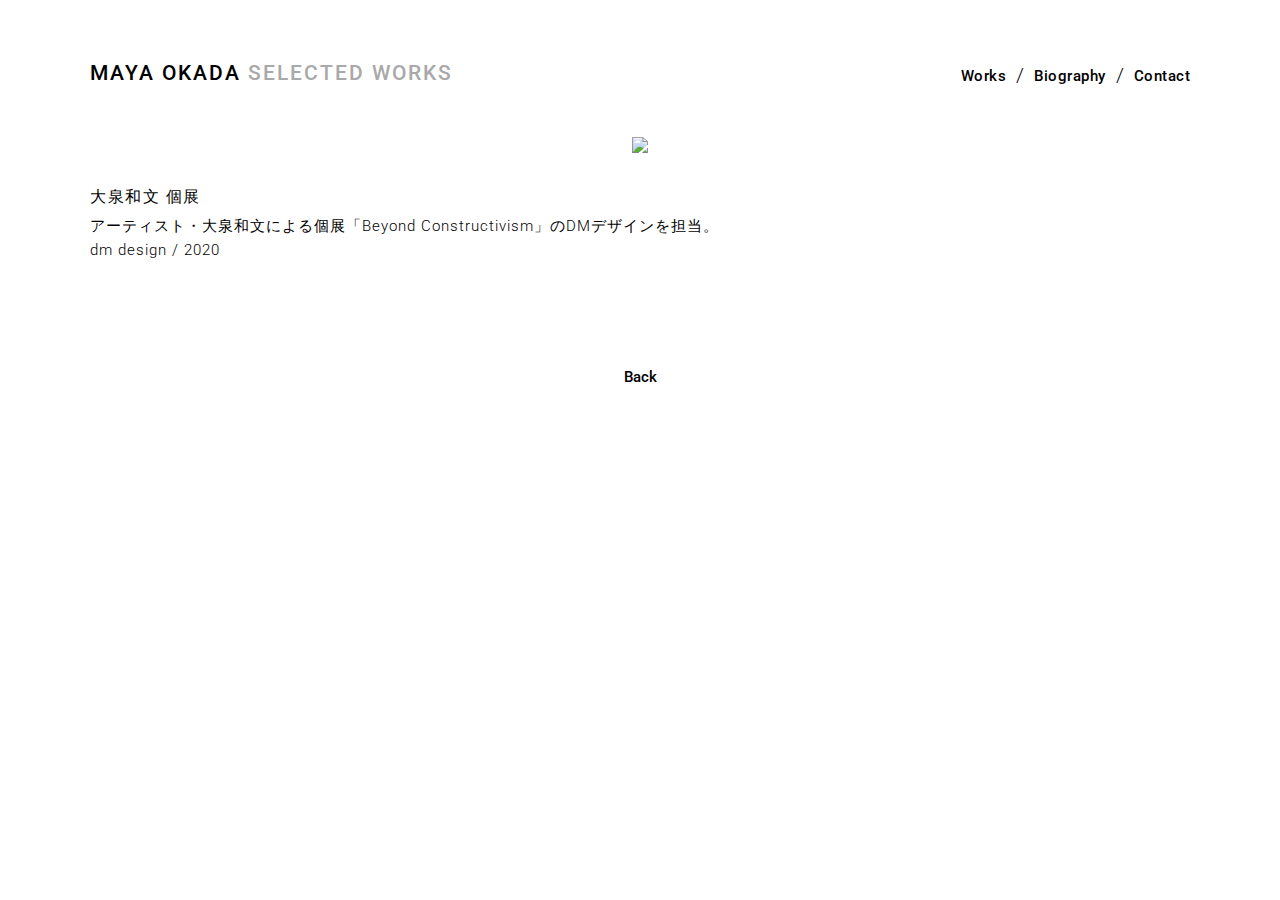
==== commit b9666ace: "Update index.html" ====
--- a/index.html
+++ b/index.html
@@ -3,6 +3,8 @@
   <head>
     <link rel="preconnect" href="https://fonts.gstatic.com">
     <link href="https://fonts.googleapis.com/css2?family=Roboto:wght@100;300;400;500;700&display=swap" rel="stylesheet">
+     <link rel="preconnect" href="https://fonts.gstatic.com">
+    <link href="https://fonts.googleapis.com/css2?family=Noto+Sans+JP:wght@100;300;400;500;700;900&display=swap" rel="stylesheet">
     <meta name="viewport" content="width=device-width, initial-scale=1.0, maximum-scale=1.0, minimum-scale=1.0">
     <title>MAYA OKADA</title>
 <link rel="stylesheet" href="https://nicyan-ict.github.io/ict/style.css"/>    
@@ -29,7 +31,7 @@
       </div>
       <div class=sakuhin-text>
       <p class="title">大泉和文 個展</p>
-      <p class="detail">アーティスト・大泉和文による個展「Beyond Constructivism」のDMデザインを担当。<br>210mm×148mm / 2020.11</p>
+      <p class="detail">アーティスト・大泉和文による個展「Beyond Constructivism」のDMデザインを担当。<br>dm design / 2020</p>
       </div>
 
       </div>
--- a/style.css
+++ b/style.css
@@ -27,7 +27,7 @@
 }
 
 body {
-  font-family: 'Roboto', "YuGothic";
+  font-family: 'Roboto', "YuGothic-light";
 }
 
 
@@ -83,11 +83,62 @@
 
 .image2 {
 text-align:center;
+padding-top: 25px;
+
+}
+.image2 img {
+  width:1475px;
+}
+
+.image3 {
+text-align:center;
+padding-top: 25px;
+
+}
+.image3 img {
+  width:1475px;
+}
+
+.image4 {
+text-align:center;
+padding-top: 25px;
+}
+.image4 img {
+  width:1475px;
+}
+
+.image5 {
+text-align:center;
+padding-top: 25px;
+}
+.image5 img {
+  width:1475px;
+}
+
+.image6 {
+text-align:center;
+padding-top: 25px;
+}
+.image6 img {
+  width:1475px;
+}
+
+.image7 {
+text-align:center;
 padding-top: 20px;
 }
-.image2 img {
-  width:1475px;
-}
+.image7 img {
+  width:1475px;
+}
+
+.image8 {
+text-align:center;
+padding-top: 20px;
+}
+.image8 img {
+  width:1475px;
+}
+
 
 .br-sp {
   display: none;
@@ -95,8 +146,7 @@
 
 
 .sakuhin-text {
-  font-family: 'Roboto', "YuGothic-light";
-  padding-top:31px;
+  padding-top:40px;
   margin:0 auto;
   width:1475px;
 }
@@ -107,8 +157,6 @@
   line-height: 0px;
   font-weight: 400;
   margin:0;
-  font-family: 'Roboto-bolder', "YuGothic-bolder";
-
 }
 
 .detail {
@@ -116,7 +164,6 @@
   font-size:14.5px;
   line-height: 24.5px;
   font-weight: 300;
-  font-family: 'Roboto-lighter', "YuGothic-lighter";
   letter-spacing: 1px;
 
 }
@@ -144,6 +191,30 @@
     .image1 img {
       width:1100px;
     }
+  .image2 img {
+      width:1100px;
+    }
+  .image3 img {
+      width:1100px;
+    }
+  .image4 img {
+      width:1100px;
+    }
+  .image5 img {
+      width:1100px;
+    }
+  .image6 img {
+      width:1100px;
+    }
+  .image7 img {
+      width:1100px;
+    }
+  .image8 img {
+      width:1100px;
+    }
+    .sakuhin-text {
+      width:1100px;
+    }
     .sakuhin-text {
       width:1100px;
     }
@@ -163,6 +234,27 @@
     .image1 img {
       width:725px;
     }
+  .image2 img {
+      width:725px;
+    }
+  .image3 img {
+      width:725px;
+    }
+  .image4 img {
+      width:725px;
+    }
+  .image5 img {
+      width:725px;
+    }
+  .image6 img {
+      width:725px;
+    }
+  .image7 img {
+      width:725px;
+    }
+  .image8 img {
+      width:725px;
+    }
     .sakuhin-text {
       width:725px;
     }
@@ -219,6 +311,32 @@
     .image1 img {
       width:600px;
     }
+  .image2 img {
+      width:600px;
+    }
+  .image3 img {
+      width:600px;
+    }
+  .image4 img {
+      width:600px;
+    }
+  .image5 img {
+      width:600px;
+    }
+  .image6 img {
+      width:600px;
+    }
+  .image7 img {
+      width:600px;
+    }
+  .image8 img {
+      width:600px;
+    }
+  
+  
+  
+  
+  
     .sakuhin-text {
       width:600px;
     }
@@ -278,11 +396,63 @@
       font-weight: 300;
     line-height: :0px;
     }
-
-    .image1 img {
-      width:100%;
-    }
-    .sakuhin-text {
+  
+  
+  .image1 img {
+      width:100%;
+    }
+  
+   .image2 {
+    padding-top: 13px;
+    }
+  .image2 img {
+      width:100%;
+    }
+  
+     .image3 {
+    padding-top: 13px;
+    }
+  .image3 img {
+      width:100%;
+    }
+  
+     .image4 {
+    padding-top: 13px;
+    }
+  .image4 img {
+      width:100%;
+    }
+  
+     .image5 {
+    padding-top: 13px;
+    }
+  .image5 img {
+      width:100%;
+    }
+  
+     .image6 {
+    padding-top: 13px;
+    }
+  .image6 img {
+      width:100%;
+    }
+  
+     .image7 {
+    padding-top: 13px;
+    }
+  .image7 img {
+      width:100%;
+    }
+  
+     .image8 {
+    padding-top: 13px;
+    }
+  .image8 img {
+      width:100%;
+    }
+  
+
+  .sakuhin-text {
       padding-top:30px;
       width:320px;
     }
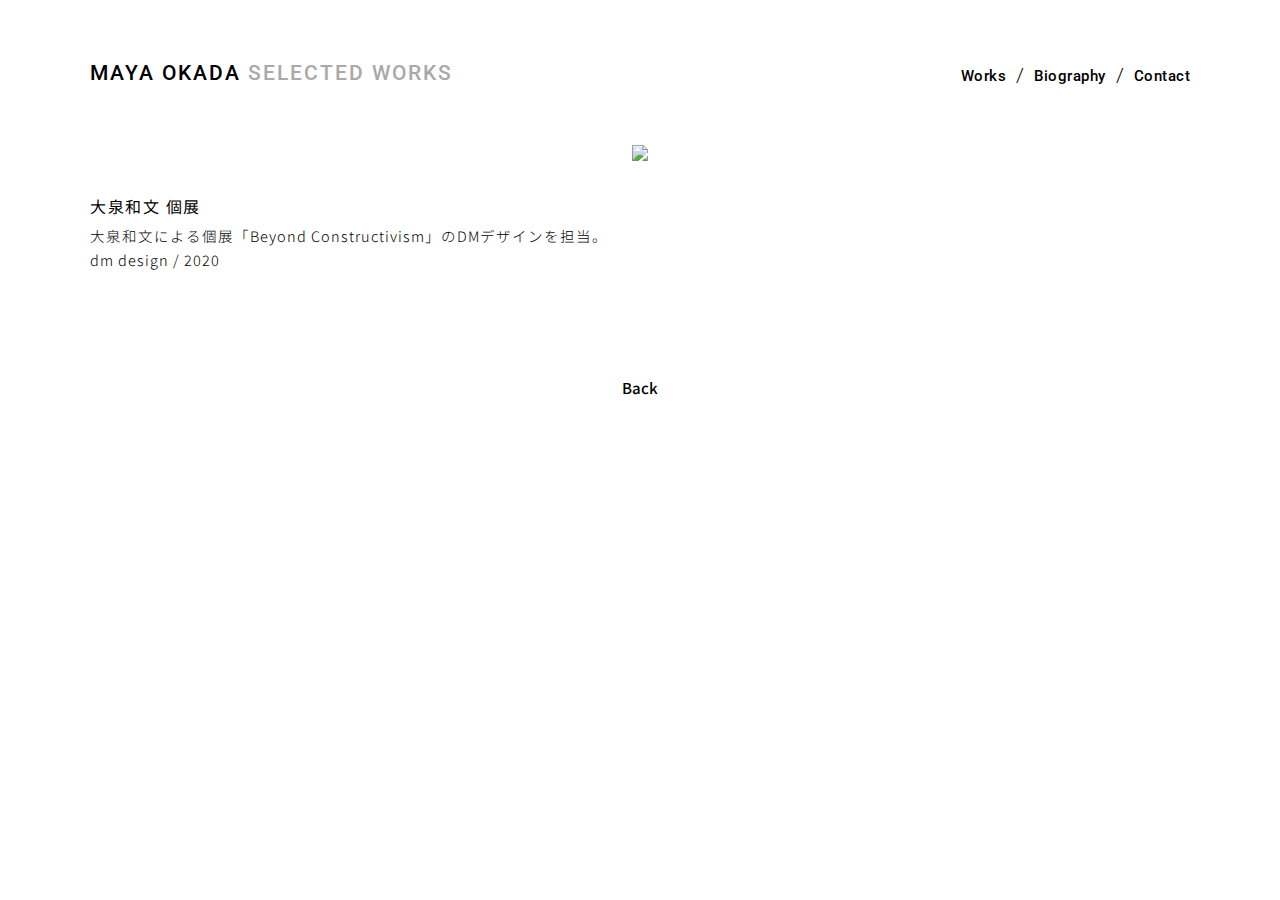
==== commit 6cfcf4bd: "Update index.html" ====
--- a/index.html
+++ b/index.html
@@ -31,7 +31,7 @@
       </div>
       <div class=sakuhin-text>
       <p class="title">大泉和文 個展</p>
-      <p class="detail">アーティスト・大泉和文による個展「Beyond Constructivism」のDMデザインを担当。<br>dm design / 2020</p>
+      <p class="detail">大泉和文による個展「Beyond Constructivism」のDMデザインを担当。<br>dm design / 2020</p>
       </div>
 
       </div>
--- a/style.css
+++ b/style.css
@@ -27,8 +27,7 @@
 }
 
 body {
-  font-family: 'Roboto', "YuGothic-light";
-}
+font-family: 'Noto Sans JP', sans-serif;}
 
 
 .header-list {
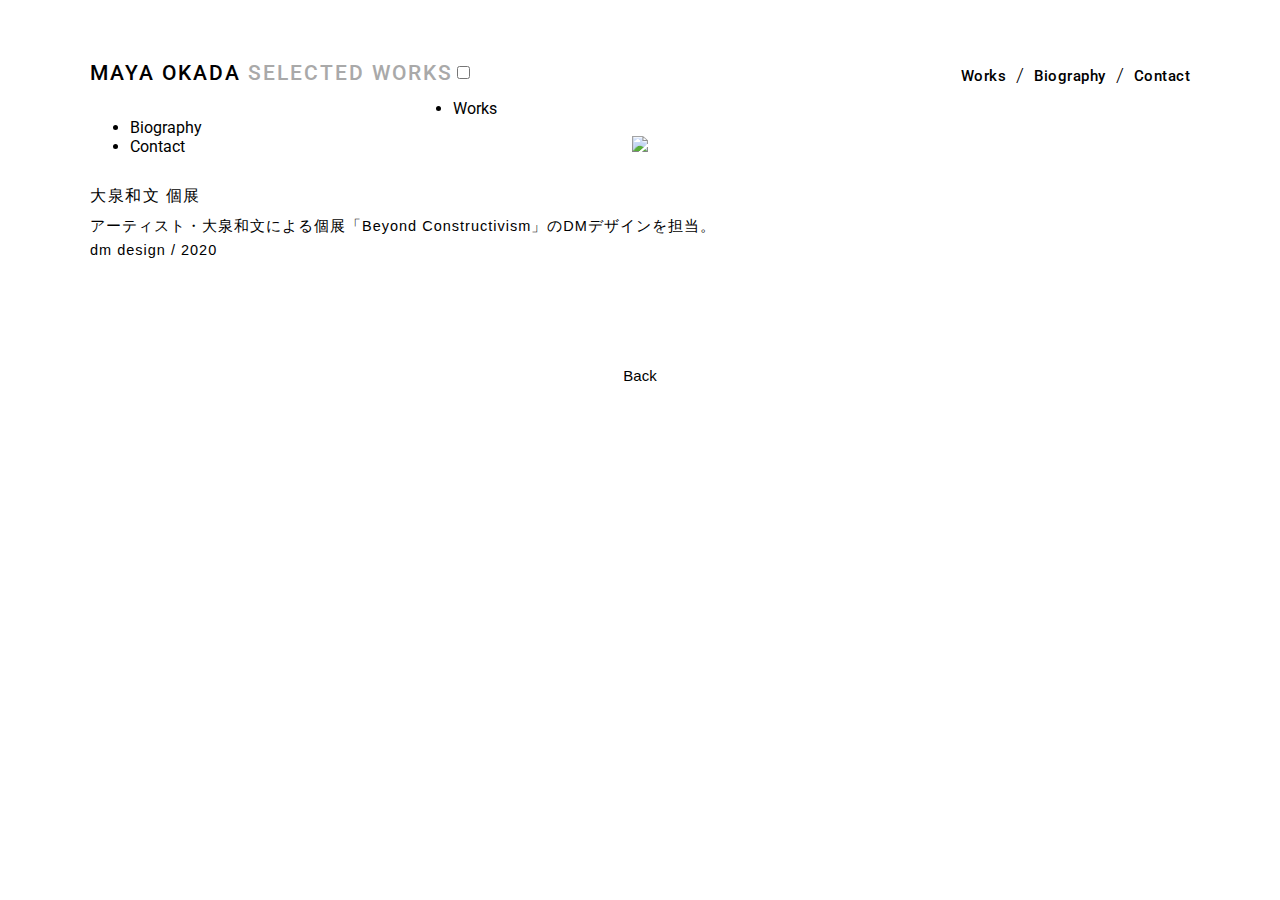
==== commit a3aac22b: "Update index.html" ====
--- a/index.html
+++ b/index.html
@@ -3,24 +3,40 @@
   <head>
     <link rel="preconnect" href="https://fonts.gstatic.com">
     <link href="https://fonts.googleapis.com/css2?family=Roboto:wght@100;300;400;500;700&display=swap" rel="stylesheet">
-     <link rel="preconnect" href="https://fonts.gstatic.com">
-    <link href="https://fonts.googleapis.com/css2?family=Noto+Sans+JP:wght@100;300;400;500;700;900&display=swap" rel="stylesheet">
     <meta name="viewport" content="width=device-width, initial-scale=1.0, maximum-scale=1.0, minimum-scale=1.0">
     <title>MAYA OKADA</title>
 <link rel="stylesheet" href="https://nicyan-ict.github.io/ict/style.css"/>    
     <link rel="stylesheet" href="style.css">
     </head>
 
-  <header>
-          <div class="header-logo">
-          <p>MAYA OKADA<span> SELECTED WORKS</span></p>
-          </div>
-          <div class="header-list">
-          <ul>
-          <li class="contact"><a href="file:///Users/mayaokada/Desktop/index.html">Contact</a></li><li class="slash1">/</li><li class="biography"><a href="file:///Users/mayaokada/Desktop/index.html">Biography</a></li><li class="slash1">/</li><li class="work"><a href="file:///Users/mayaokada/Desktop/index.html">Works</a></li>
-          </ul>
-          </div>
-          </header>
+<header>
+             <div class="header-logo">
+             <p>MAYA OKADA<br class="br-sp"><span> SELECTED WORKS</span></p>
+             </div>
+             <div class="header-list">
+             <ul>
+             <li class="contact"><a href="mailto:okadamaya19951226@gmail.com">Contact</a></li><li class="slash1">/</li><li class="biography"><a href="https://okada1226.github.io/biography/">Biography</a></li><li class="slash1">/</li><li class="work"><a href="https://okada1226.github.io/mayaokadaworks/">Works</a></li>
+             </ul>
+             </div>
+
+ <div class="drawer">
+   <input type="checkbox" id="drawer-check" class="drawer-hidden" >
+   <label for="drawer-check" class="drawer-open"><span></span></label>
+   <nav class="drawer-content">
+     <ul class="drawer-list">
+       <li class="drawer-item">
+         <a href="https://okada1226.github.io/mayaokadaworks/">Works</a>
+       </li>
+       <li class="drawer-item">
+         <a href="https://okada1226.github.io/biography/">Biography</a>
+       </li>
+       <li class="drawer-item">
+         <a href="mailto:okadamaya19951226@gmail.com">Contact</a>
+       </li>
+     </ul>
+   </nav>
+ </div>
+ </header>
 
 
         <body>
@@ -31,7 +47,7 @@
       </div>
       <div class=sakuhin-text>
       <p class="title">大泉和文 個展</p>
-      <p class="detail">大泉和文による個展「Beyond Constructivism」のDMデザインを担当。<br>dm design / 2020</p>
+      <p class="detail">アーティスト・大泉和文による個展「Beyond Constructivism」のDMデザインを担当。<br>dm design / 2020</p>
       </div>
 
       </div>
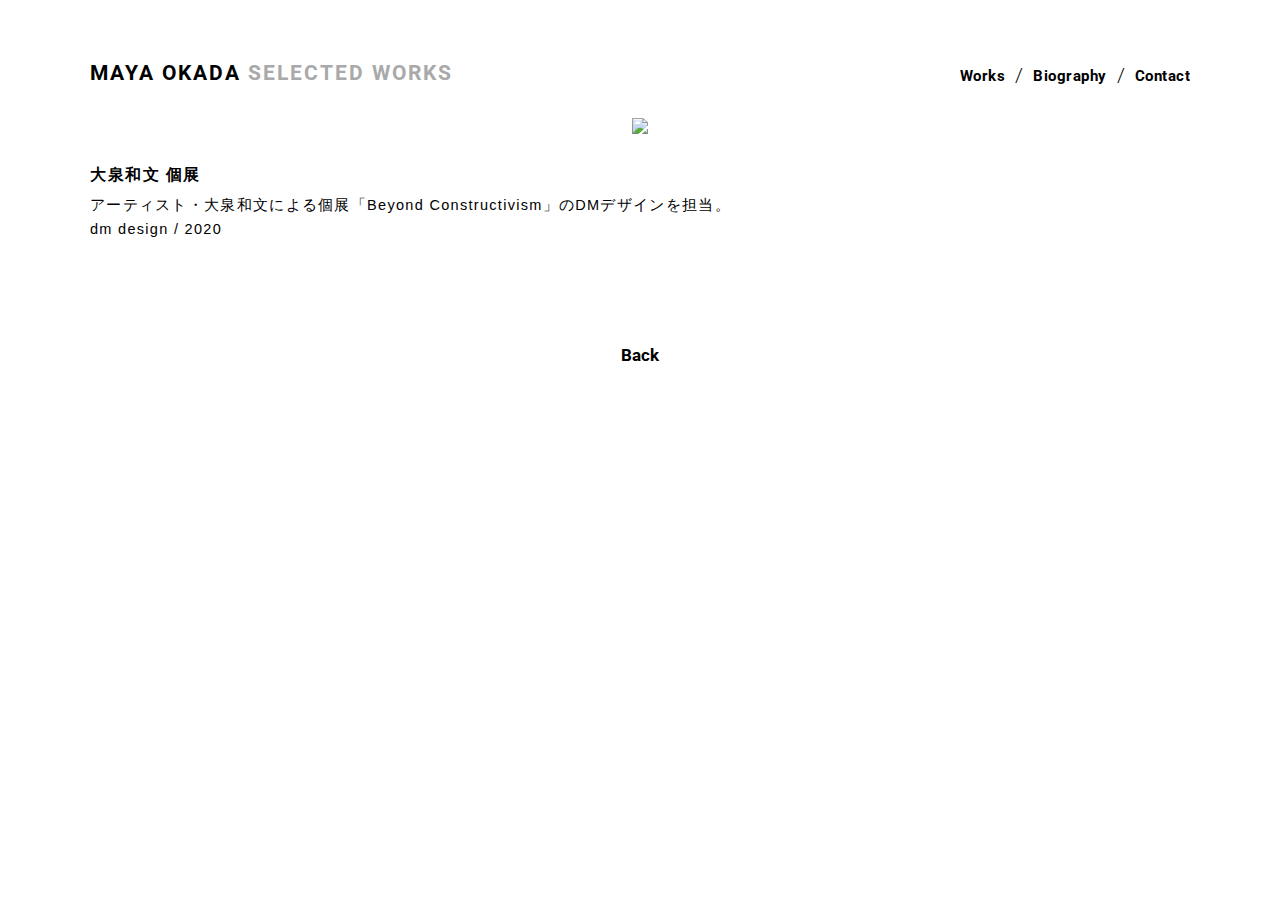
==== commit ee44894d: "Update index.html" ====
--- a/index.html
+++ b/index.html
@@ -40,7 +40,6 @@
 
 
         <body>
-    <image>
       <div class="sakuhin1">
       <div class="image1">
       <img src="https://github.com/okada1226/Ohizumi-Kazufumi/blob/main/beyond_3.png?raw=true">
@@ -53,7 +52,7 @@
       </div>
 
     <footer>
-    <div class=back><a href="https://okada1226.github.io/MAYA-OKADA-WORKS/">Back</a></div>
+        <div class=back><a href="https://okada1226.github.io/mayaokadaworks/">Back</a></div>
   </footer>
 
   </body>
--- a/style.css
+++ b/style.css
@@ -19,7 +19,11 @@
   padding-left: 0px;
   font-size: 21px;
   letter-spacing: 2px;
-  font-weight: 500;
+  font-weight: 700;
+}
+
+.br-sp {
+  display:none;
 }
 
 span {
@@ -27,8 +31,8 @@
 }
 
 body {
-font-family: 'Noto Sans JP', sans-serif;}
-
+  font-family: "helvetica", "YuGothic";
+}
 
 .header-list {
   padding-top:39px;
@@ -40,7 +44,7 @@
     color: #a9a9a9;
     list-style: none;
     float: right;
-    font-weight: 500;
+    font-weight: 700;
     letter-spacing: 0.5px;
     color: :#C0C0C0;
 }
@@ -72,6 +76,10 @@
   opacity: 0.35;
 }
 
+.drawer {
+  display: none;
+}
+
 
 .image1 {
 text-align:center;
@@ -145,37 +153,35 @@
 
 
 .sakuhin-text {
-  padding-top:40px;
+  padding-top:37px;
   margin:0 auto;
   width:1475px;
 }
 
 .title {
+  font-weight:700;
   font-size:16px;
   letter-spacing: 1.5px;
   line-height: 0px;
-  font-weight: 400;
   margin:0;
 }
 
 .detail {
   padding-top: 3px;
   font-size:14.5px;
-  line-height: 24.5px;
-  font-weight: 300;
-  letter-spacing: 1px;
-
-}
-
-
+  line-height: 24px;
+  letter-spacing: 1.3px;
+
+}
 
 .back {
+  font-family:"Roboto";
+  font-weight: 700;
   padding-top:90px;
   padding-left:0px;
   text-align: center;
-  font-size:15px;
+  font-size:17px;
   padding-bottom:80px;
-  font-weight:500;
 }
 
 @media only screen and (max-width:1475px) {
@@ -217,8 +223,6 @@
     .sakuhin-text {
       width:1100px;
     }
-
-
 }
 
 @media only screen and (max-width:1100px) {
@@ -257,115 +261,37 @@
     .sakuhin-text {
       width:725px;
     }
-
-
-}
-
-@media screen and (max-width: 725px){
-  header {
-    width: 400px;
-    margin:0 auto;
-    height: 155px;
-    background: white;
-    padding: 0px 0px;
-    box-sizing: border-box;
-    }
-
-    .header-logo p {
-      padding-top: 40px;
-      line-height: 0px;
-      font-size: 23.5px;
-      letter-spacing: 2px;
-      font-weight: 500;
-      float:none;
-    }
-
-.ul {
-  text-align: center;
-}
-
-    .header-list {
-      padding-top:15px;
-      padding-left:40px;
-      display: inline-block;
-      padding-bottom:50px;
-
-    }
-
-    .contact, .biography, .work {
-        padding-top: 3px;
-        font-size: 17px;
-        color: #a9a9a9;
-        font-weight: 500;
-        color: :#C0C0C0;
-        line-height: :0px;
-    }
-    .slash1, .slash2 {
-      font-size: 22px;
-      padding-right:10px;
-      font-weight: 300;
-    line-height: :0px;
-    }
-
-    .image1 img {
-      width:600px;
-    }
-  .image2 img {
-      width:600px;
-    }
-  .image3 img {
-      width:600px;
-    }
-  .image4 img {
-      width:600px;
-    }
-  .image5 img {
-      width:600px;
-    }
-  .image6 img {
-      width:600px;
-    }
-  .image7 img {
-      width:600px;
-    }
-  .image8 img {
-      width:600px;
-    }
-  
-  
-  
-  
-  
-    .sakuhin-text {
-      width:600px;
-    }
-
-
 }
 
 @media screen and (max-width: 400px){
   header {
     width: 320px;
     margin:0 auto;
-    height: 110px;
-    background: white;
+    height: 85px;
     padding: 0px 0px;
-    }
-
-  .span {
-  line-height: 0px;
-  }
+    padding-bottoms:0;
+    margin-bottoms:0;
+    }
+
+.header-logo {
+  padding-top: 0;
+}
+
     .header-logo p {
-      padding-top: 35px;
+      padding-top: 13.5px;
       line-height: 0px;
-      font-size: 21px;
-      letter-spacing: 0.25px;
-      font-weight: 500;
-      float:none;
+      font-size: 20px;
+      letter-spacing: 1px;
+      font-weight: 700;
+      float:left;
       padding-bottom: 0px;
-      margin-bottom: 0px;
-
-    }
+      margin: 0px;
+    }
+
+.header-logo p::first-line {
+  line-height: 42px;
+}
+
       .header-logo span {
         line-height: 0px;
         float:none;
@@ -373,83 +299,165 @@
         margin-bottom: 0px;
       }
 
-    .header-list {
-      padding-top:21px;
-      padding-bottom:50px;
-      margin-left: auto;
-      margin-right: auto;
-      padding-left: 14.5px;
-    }
-
-    .contact, .biography, .work {
-        padding-top: 3px;
-        font-size: 14px;
-        color: #a9a9a9;
-        font-weight: 500;
-        color: :#C0C0C0;
-        line-height: :0px;
-    }
-    .slash1, .slash2 {
-      font-size: 18px;
-      padding-right:10px;
-      font-weight: 300;
-    line-height: :0px;
-    }
-  
-  
-  .image1 img {
-      width:100%;
-    }
-  
-   .image2 {
-    padding-top: 13px;
-    }
-  .image2 img {
-      width:100%;
-    }
-  
-     .image3 {
-    padding-top: 13px;
-    }
-  .image3 img {
-      width:100%;
-    }
-  
-     .image4 {
-    padding-top: 13px;
-    }
-  .image4 img {
-      width:100%;
-    }
-  
-     .image5 {
-    padding-top: 13px;
-    }
-  .image5 img {
-      width:100%;
-    }
-  
-     .image6 {
-    padding-top: 13px;
-    }
-  .image6 img {
-      width:100%;
-    }
-  
-     .image7 {
-    padding-top: 13px;
-    }
-  .image7 img {
-      width:100%;
-    }
-  
-     .image8 {
-    padding-top: 13px;
-    }
-  .image8 img {
-      width:100%;
-    }
-  
+      .br-sp {
+        display:block;
+      }
+
+      .header-list {
+        display: none;
+      }
+
+.drawer{
+  display: block;
+  margin: 0;
+}
+
+   .drawer-hidden {
+     display: none;
+   }
+
+   .drawer-open {
+     display: flex;
+     float:right;
+     padding-top: 43px;
+     height: 30px;
+     width: 26px;
+     justify-content: center;
+     position: relative;
+     z-index: 98;
+     cursor: pointer;
+     padding-bottom:0;
+     margin:0;
+   }
+
+   .drawer-open span,
+   .drawer-open span:before,
+   .drawer-open span:after {
+     content: '';
+     display: block;
+     height: 4px;
+     width: 25px;
+     border-radius: 3px;
+     background: #808080;
+     transition: 0.5s;
+     position: absolute;
+   }
+
+   .drawer-open span:before {
+     bottom: 10px;
+   }
+
+   .drawer-open span:after {
+     top: 10px;
+   }
+
+   #drawer-check:checked ~ .drawer-open span {
+     background: rgba(255, 255, 255, 0);
+   }
+
+   #drawer-check:checked ~ .drawer-open span::before {
+     bottom: 0;
+     transform: rotate(45deg);
+   }#drawer-check:checked ~ .drawer-open span::after {
+  top: 0;
+  transform: rotate(-45deg);
+}
+
+   .drawer-content {
+     width: 100%;
+     height: 100%;
+     position: fixed;
+     top: 0;
+     left: 100%;
+     background: #fff;
+     transition: .5s;
+     margin:0;
+     padding:0;
+   }
+
+   #drawer-check:checked ~ .drawer-content {
+     left: 0;
+   }
+
+
+
+
+.drawer-list {
+  position: absolute;
+  margin: 0;
+  padding-left: 35px;
+  padding-top:35px;
+  list-style: none;
+  font-family: "Roboto";
+  font-weight: 700;
+  line-height: 55px;
+  font-size:30px;
+  letter-spacing: 1px;
+  bottom: 0;
+  padding-bottom: 40px;
+}
+
+.image1 {
+  padding-top:0;
+  margin:0;
+  }
+
+
+
+.image1 img {
+  padding-top:0;
+  margin:0;
+    width:100%;
+  }
+
+ .image2 {
+  padding-top: 13px;
+  }
+.image2 img {
+    width:100%;
+  }
+
+   .image3 {
+  padding-top: 13px;
+  }
+.image3 img {
+    width:100%;
+  }
+
+   .image4 {
+  padding-top: 13px;
+  }
+.image4 img {
+    width:100%;
+  }
+
+   .image5 {
+  padding-top: 13px;
+  }
+.image5 img {
+    width:100%;
+  }
+
+   .image6 {
+  padding-top: 13px;
+  }
+.image6 img {
+    width:100%;
+  }
+
+   .image7 {
+  padding-top: 13px;
+  }
+.image7 img {
+    width:100%;
+  }
+
+   .image8 {
+  padding-top: 13px;
+  }
+.image8 img {
+    width:100%;
+  }
 
   .sakuhin-text {
       padding-top:30px;
@@ -462,7 +470,6 @@
       padding-bottom: 0;
       line-height: 0px;
     }
-
 
   .detail {
       margin-top:12.5px;
@@ -470,11 +477,12 @@
       text-align: justify;
       text-justify: inter-ideograph;
       line-height:25px;
-
-    }
+    }
+
     .br-pc {
       display: none;
     }
+
   .back {
   padding-top:50px;
   padding-left:0px;
@@ -482,8 +490,7 @@
   font-size:15px;
   padding-bottom:70px;
   font-weight:500;
-
-}
-
-
-}
+}
+
+
+}
